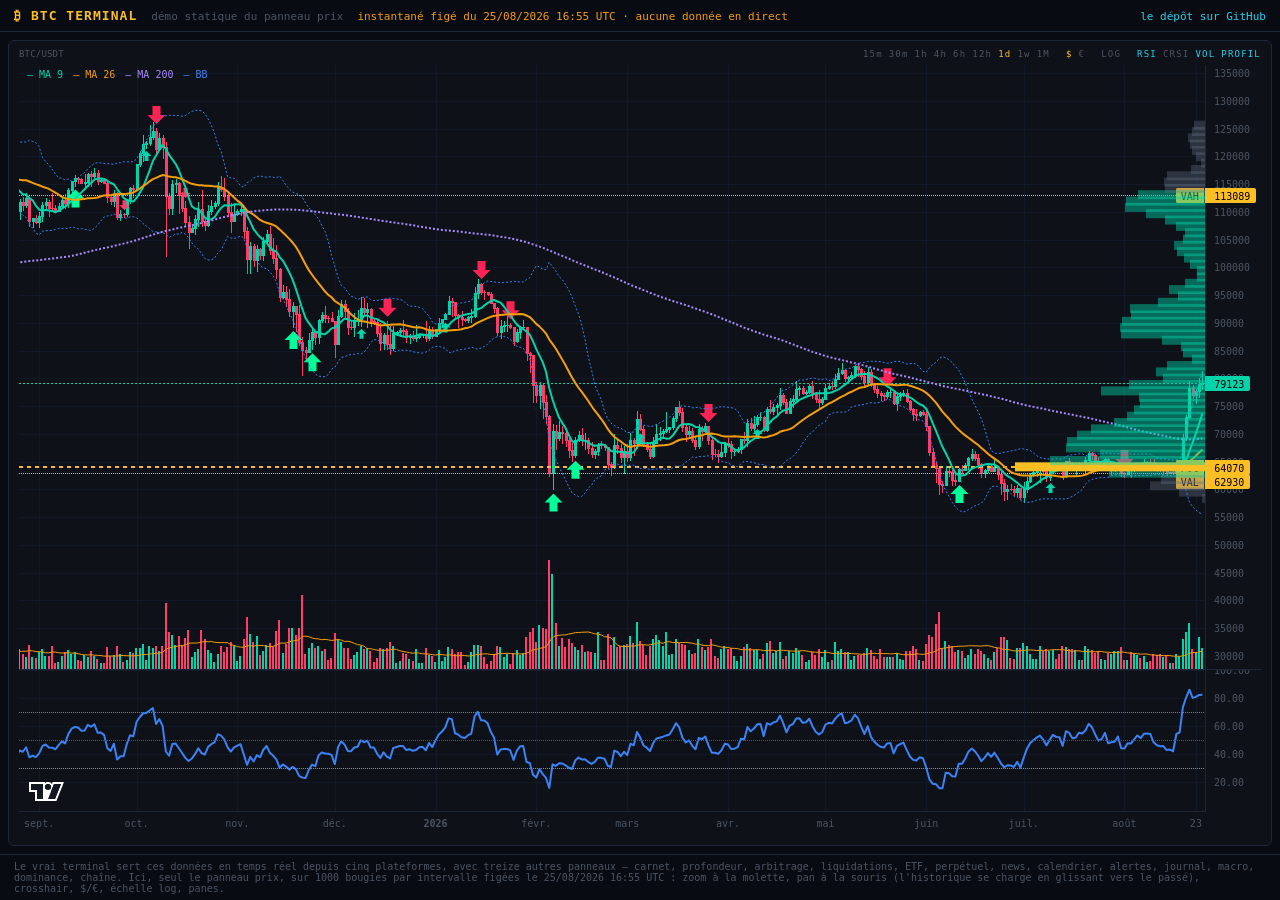
==== docs/index.html @ 48d5925d "Le panneau prix se visite sans serveur : démo statique pour GitHub Pages GitHub n'exécute aucun serv" ====
<!DOCTYPE html>
<html lang="fr">
<head>
<meta charset="utf-8">
<meta name="viewport" content="width=device-width, initial-scale=1">
<title>BTC Terminal — démo statique du panneau prix</title>
<link rel="stylesheet" href="demo/terminal.css">
<style>
  html, body { height: 100%; margin: 0; }
  body { background: #080b12; color: #e2e8f0; font-family: 'JetBrains Mono', 'Fira Code', monospace;
         display: flex; flex-direction: column; }
  a { color: #22d3ee; text-decoration: none; }
  a:hover { text-decoration: underline; }
  .demo-header { display: flex; align-items: baseline; gap: 14px; flex-wrap: wrap;
                 padding: 8px 14px; border-bottom: 1px solid #1e2639;
                 font-size: 11px; color: #4b5563; flex-shrink: 0; }
  .demo-brand { color: #fbbf24; font-weight: 700; letter-spacing: 0.08em;
                font-size: 13px; }
  .demo-note { color: #f59e0b; }
  .demo-main { flex: 1; min-height: 0; padding: 8px; display: flex; }
  .demo-panel { flex: 1; min-height: 0; background: #0e1117;
                border: 1px solid #1e2639; border-radius: 6px;
                padding: 8px 10px; display: flex; flex-direction: column;
                overflow: hidden; }
  .demo-title { display: flex; justify-content: space-between; align-items: center;
                flex-shrink: 0; margin-bottom: 6px; color: #4b5563;
                font-size: 10px; letter-spacing: 0.12em; text-transform: uppercase;
                white-space: nowrap; overflow-x: auto; }
  .demo-title .tf-radio, .demo-title .tf-check { display: inline-block;
                font-size: 9px; margin-left: 10px; }
  .demo-title .tf-radio:first-child { margin-left: 0; }
  #price-lwc { flex: 1; min-height: 0; position: relative; }
  .demo-footer { padding: 6px 14px; border-top: 1px solid #1e2639;
                 font-size: 10px; color: #4b5563; flex-shrink: 0; }
</style>
</head>
<body>
<div class="demo-header">
  <span class="demo-brand">₿ BTC TERMINAL</span>
  <span>démo statique du panneau prix</span>
  <span class="demo-note">instantané figé du 25/08/2026 16:55 UTC · aucune donnée en direct</span>
  <span style="margin-left:auto"><a href="https://github.com/stefan-cambodia/btcterm">le dépôt sur GitHub</a></span>
</div>
<div class="demo-main">
  <div class="demo-panel">
    <div class="demo-title">
      <span style="font-size:9px;letter-spacing:0.02em">BTC/USDT</span>
      <div style="display:flex;align-items:center;white-space:nowrap">
        <div id="price-interval" class="tf-radio"></div>
        <div id="price-currency" class="tf-radio"></div>
        <div id="price-scale" class="tf-check"></div>
        <div id="price-extras" class="tf-check"></div>
      </div>
    </div>
    <div id="price-lwc"></div>
  </div>
</div>
<div class="demo-footer">
  Le vrai terminal sert ces données en temps réel depuis cinq plateformes,
  avec treize autres panneaux — carnet, profondeur, arbitrage, liquidations,
  ETF, perpétuel, news, calendrier, alertes, journal, macro, dominance,
  chaîne. Ici, seul le panneau prix, sur 1000 bougies par intervalle
  figées le 25/08/2026 16:55 UTC : zoom à la molette, pan à la souris (l'historique se
  charge en glissant vers le passé), crosshair, $/€, échelle log, panes.
</div>
<script src="demo/vendor/lightweight-charts.standalone.production.js"></script>
<script>window.DEMO_CONF = {"theme": {"bg": "#080b12", "panel": "#0e1117", "card": "#111827", "border": "#1e2639", "text": "#e2e8f0", "muted": "#4b5563", "green": "#00d4aa", "red": "#ff3d6b", "orange": "#f59e0b", "blue": "#3b82f6", "purple": "#a78bfa", "yellow": "#fbbf24", "cyan": "#22d3ee", "grid": "#111827", "ma9": "#00d4aa", "ma26": "#f59e0b", "ma200": "#a78bfa", "bb": "#3b82f6", "buy": "#00ff99", "sell": "#ff2255", "poc": "#fbbf24", "va": "rgba(251,191,36,0.07)"}, "mono": "'JetBrains Mono', 'Fira Code', monospace", "intervals": {"15m": 300, "30m": 300, "1h": 350, "4h": 350, "6h": 300, "12h": 300, "1d": 365, "1w": 260, "1M": 120}, "default_interval": "1d", "default_extras": ["rsi", "volume", "profile"], "frozen_at": 1787676919.4000473};</script>
<script src="demo/shim.js"></script>
<script src="demo/lwc-price.js"></script>
<script src="demo/page.js"></script>
</body>
</html>
---- docs/demo/terminal.css ----
/* Styles du terminal — chargés automatiquement par Dash depuis assets/. */

body {
    margin: 0;
    background: #080b12;
    font-family: 'JetBrains Mono', 'Fira Code', monospace;
}

/* ── Plein écran d'un panneau ──────────────────────────────
   Le panneau agrandi sort du flux de la grille et couvre le
   viewport sous le bandeau ; les autres disparaissent. */

.cell {
    min-height: 0;
    min-width: 0;
    position: relative;
}

.cell-max {
    position: fixed !important;
    top: 46px;
    left: 8px;
    right: 8px;
    bottom: 8px;
    z-index: 60;
}

.cell-hidden {
    display: none !important;
}

/* ── Bouton d'agrandissement ───────────────────────────────
   Toujours visible : caché au repos, il était introuvable. La barre de
   titre lui réserve sa place à droite (voir TITLE_STYLE), pour qu'il ne
   recouvre pas les sélecteurs du panneau. */

.zoom-btn {
    position: absolute;
    top: 5px;
    right: 6px;
    z-index: 5;
    background: #111827;
    color: #94a3b8;
    border: 1px solid #1e2639;
    border-radius: 3px;
    width: 24px;
    height: 21px;
    line-height: 1;
    font-size: 12px;
    cursor: pointer;
    transition: color 0.12s, border-color 0.12s, background 0.12s;
    padding: 0;
}

.cell:hover .zoom-btn {
    color: #e2e8f0;
    border-color: #4b5563;
}

.zoom-btn:hover {
    color: #080b12;
    background: #fbbf24;
    border-color: #fbbf24;
}

.cell-max .zoom-btn {
    opacity: 1;
    color: #fbbf24;
    border-color: #fbbf24;
}

/* ── Onglets d'une cellule ─────────────────────────────────
   Posés à la place du titre du panneau, pas au-dessus : une barre
   d'onglets qui s'ajouterait volerait une ligne de hauteur à chaque
   cellule qui en porte.

   Préfixe `cell-` obligatoire : Dash sert la feuille de style de
   `dcc.Tabs`, qui revendique `.tab` et y met `padding: 20px` et
   `flex: 1 1 0`. Des onglets nommés `.tab` héritaient donc d'une barre
   de titre haute de 55 px au lieu de 14. */

.cell-tabs {
    display: inline-flex;
    gap: 12px;
}

.cell-tab {
    cursor: pointer;
    color: #4b5563;
    white-space: nowrap;
    border-bottom: 1px solid transparent;
}

.cell-tab:hover {
    color: #94a3b8;
}

.cell-tab-active {
    color: #fbbf24;
    border-bottom-color: #fbbf24;
}

/* ── Sélecteurs de barre de titre ──────────────────────────
   Dash enveloppe la case dans un <span> et marque le <label> de la
   classe `selected` : c'est sur elle qu'il faut styler, un sélecteur
   `input:checked + span` ne correspondant à rien dans ce balisage. */

.tf-radio label,
.tf-check label {
    margin-left: 6px;
    color: #4b5563;
    cursor: pointer;
    white-space: nowrap;
    /* La barre de titre est en majuscules, mais pas ses sélecteurs :
       les intervalles suivent la convention Binance, où la casse
       distingue les minutes (`30m`) du mois (`1M`). */
    text-transform: none;
}

.tf-radio .dash-options-list-option-wrapper,
.tf-check .dash-options-list-option-wrapper {
    display: none;
}

.tf-radio label:hover,
.tf-check label:hover {
    color: #94a3b8;
}

.tf-radio label.selected {
    color: #fbbf24;
    border-bottom: 1px solid #fbbf24;
}

.tf-check label.selected {
    color: #22d3ee;
}

/* ── Disposition de la grille ──────────────────────────────
   Le bouton ⚙ du bandeau ouvre un dialogue où chaque panneau se range
   dans une cellule. Les sélecteurs réutilisent le style `tf-radio` des
   barres de titre ; la largeur fixe des libellés aligne les colonnes
   d'une rangée à l'autre. */

.layout-btn {
    margin-left: auto;
    background: #111827;
    color: #94a3b8;
    border: 1px solid #1e2639;
    border-radius: 3px;
    width: 24px;
    height: 21px;
    line-height: 1;
    font-size: 12px;
    cursor: pointer;
    padding: 0;
    transition: color 0.12s, border-color 0.12s, background 0.12s;
}

.layout-btn:hover {
    color: #080b12;
    background: #fbbf24;
    border-color: #fbbf24;
}

.layout-overlay {
    position: fixed;
    inset: 0;
    z-index: 80; /* au-dessus d'un panneau en plein écran (60) */
    background: rgba(8, 11, 18, 0.72);
    display: flex;
    align-items: center;
    justify-content: center;
}

.layout-overlay-hidden {
    display: none;
}

.layout-dialog {
    background: #0e1117;
    border: 1px solid #1e2639;
    border-radius: 6px;
    padding: 16px 20px;
    max-height: 85vh;
    overflow-y: auto;
    font-family: 'JetBrains Mono', 'Fira Code', monospace;
}

.layout-title {
    color: #fbbf24;
    font-size: 11px;
    letter-spacing: 0.14em;
    margin-bottom: 6px;
}

.layout-help {
    color: #4b5563;
    font-size: 10px;
    margin-bottom: 12px;
    max-width: 560px;
}

.layout-row {
    display: flex;
    align-items: center;
    padding: 3px 0;
    border-bottom: 1px solid #111827;
}

.layout-panel-name {
    width: 120px;
    flex-shrink: 0;
    color: #e2e8f0;
    font-size: 10px;
    letter-spacing: 0.08em;
}

.layout-radio {
    font-size: 10px;
}

.layout-radio label {
    display: inline-block;
    width: 88px;
    margin-left: 0;
}

.layout-msg {
    color: #f59e0b;
    font-size: 10px;
    min-height: 14px;
    margin-top: 10px;
}

.layout-actions {
    display: flex;
    gap: 8px;
    margin-top: 8px;
}

.layout-button {
    background: #111827;
    color: #94a3b8;
    border: 1px solid #1e2639;
    border-radius: 3px;
    font-family: inherit;
    font-size: 10px;
    padding: 4px 14px;
    cursor: pointer;
    transition: color 0.12s, border-color 0.12s, background 0.12s;
}

.layout-button:hover {
    color: #e2e8f0;
    border-color: #4b5563;
}

.layout-button-primary {
    color: #080b12;
    background: #fbbf24;
    border-color: #fbbf24;
}

.layout-button-primary:hover {
    color: #080b12;
    background: #fcd34d;
    border-color: #fcd34d;
}

/* ── Barres de défilement ──────────────────────────────────*/

::-webkit-scrollbar {
    width: 6px;
    height: 6px;
}

::-webkit-scrollbar-track {
    background: #0e1117;
}

::-webkit-scrollbar-thumb {
    background: #1e2639;
    border-radius: 3px;
}

::-webkit-scrollbar-thumb:hover {
    background: #4b5563;
}

/* ── Panneau prix, rendu Lightweight Charts (BTCTERM_LWC=1) ─*/
/* Les couleurs viennent du thème via lwc-price.js ; ici, seulement la
   géométrie des éléments posés par-dessus le canvas. */

.lwc-legend {
    position: absolute;
    top: 4px;
    left: 8px;
    z-index: 8;
    display: flex;
    gap: 10px;
    font-size: 10px;
    pointer-events: none;
}

.lwc-demo-banner {
    position: absolute;
    top: 4px;
    right: 8px;
    z-index: 9;
    padding: 3px 8px;
    border-radius: 3px;
    font-size: 10px;
    pointer-events: none;
}

.lwc-profile {
    position: absolute;
    top: 0;
    left: 0;
    z-index: 7;
    pointer-events: none;
}
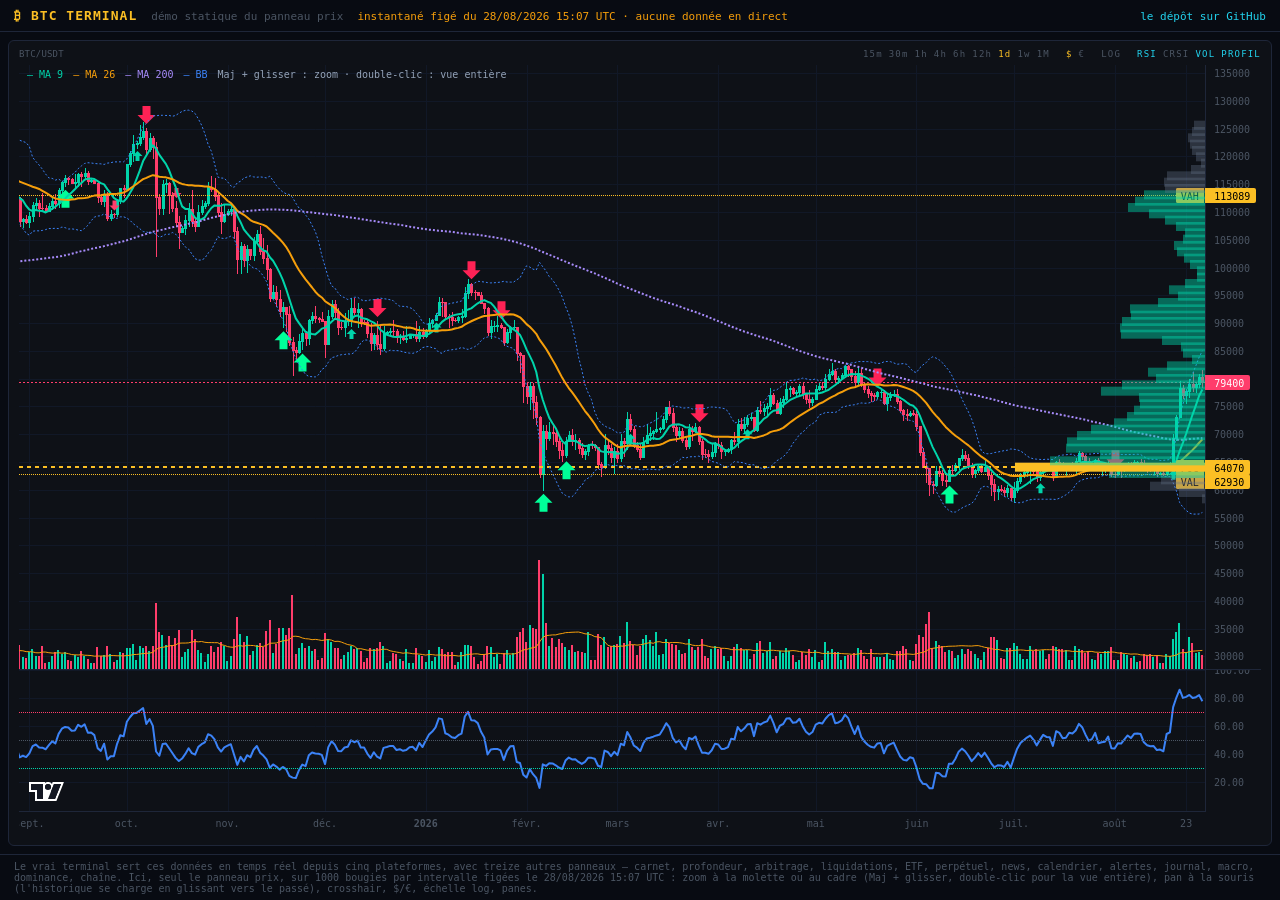
==== commit a4ecdb8e: "Un cadre tracé avec Maj + glisser zoome le panneau prix Lightweight Charts ne zoome qu'à la molette." ====
--- a/docs/index.html
+++ b/docs/index.html
@@ -22,6 +22,8 @@
                 border: 1px solid #1e2639; border-radius: 6px;
                 padding: 8px 10px; display: flex; flex-direction: column;
                 overflow: hidden; }
+  /* Un seul panneau, toute la largeur : le rappel du geste a sa place. */
+  .demo-panel .lwc-zoom-hint { display: inline; }
   .demo-title { display: flex; justify-content: space-between; align-items: center;
                 flex-shrink: 0; margin-bottom: 6px; color: #4b5563;
                 font-size: 10px; letter-spacing: 0.12em; text-transform: uppercase;
@@ -38,7 +40,7 @@
 <div class="demo-header">
   <span class="demo-brand">₿ BTC TERMINAL</span>
   <span>démo statique du panneau prix</span>
-  <span class="demo-note">instantané figé du 25/08/2026 16:55 UTC · aucune donnée en direct</span>
+  <span class="demo-note">instantané figé du 28/08/2026 15:07 UTC · aucune donnée en direct</span>
   <span style="margin-left:auto"><a href="https://github.com/stefan-cambodia/btcterm">le dépôt sur GitHub</a></span>
 </div>
 <div class="demo-main">
@@ -60,11 +62,12 @@
   avec treize autres panneaux — carnet, profondeur, arbitrage, liquidations,
   ETF, perpétuel, news, calendrier, alertes, journal, macro, dominance,
   chaîne. Ici, seul le panneau prix, sur 1000 bougies par intervalle
-  figées le 25/08/2026 16:55 UTC : zoom à la molette, pan à la souris (l'historique se
+  figées le 28/08/2026 15:07 UTC : zoom à la molette ou au cadre (Maj + glisser,
+  double-clic pour la vue entière), pan à la souris (l'historique se
   charge en glissant vers le passé), crosshair, $/€, échelle log, panes.
 </div>
 <script src="demo/vendor/lightweight-charts.standalone.production.js"></script>
-<script>window.DEMO_CONF = {"theme": {"bg": "#080b12", "panel": "#0e1117", "card": "#111827", "border": "#1e2639", "text": "#e2e8f0", "muted": "#4b5563", "green": "#00d4aa", "red": "#ff3d6b", "orange": "#f59e0b", "blue": "#3b82f6", "purple": "#a78bfa", "yellow": "#fbbf24", "cyan": "#22d3ee", "grid": "#111827", "ma9": "#00d4aa", "ma26": "#f59e0b", "ma200": "#a78bfa", "bb": "#3b82f6", "buy": "#00ff99", "sell": "#ff2255", "poc": "#fbbf24", "va": "rgba(251,191,36,0.07)"}, "mono": "'JetBrains Mono', 'Fira Code', monospace", "intervals": {"15m": 300, "30m": 300, "1h": 350, "4h": 350, "6h": 300, "12h": 300, "1d": 365, "1w": 260, "1M": 120}, "default_interval": "1d", "default_extras": ["rsi", "volume", "profile"], "frozen_at": 1787676919.4000473};</script>
+<script>window.DEMO_CONF = {"theme": {"bg": "#080b12", "panel": "#0e1117", "card": "#111827", "border": "#1e2639", "text": "#e2e8f0", "muted": "#4b5563", "green": "#00d4aa", "red": "#ff3d6b", "orange": "#f59e0b", "blue": "#3b82f6", "purple": "#a78bfa", "yellow": "#fbbf24", "cyan": "#22d3ee", "grid": "#111827", "ma9": "#00d4aa", "ma26": "#f59e0b", "ma200": "#a78bfa", "bb": "#3b82f6", "buy": "#00ff99", "sell": "#ff2255", "poc": "#fbbf24", "va": "rgba(251,191,36,0.07)"}, "mono": "'JetBrains Mono', 'Fira Code', monospace", "intervals": {"15m": 300, "30m": 300, "1h": 350, "4h": 350, "6h": 300, "12h": 300, "1d": 365, "1w": 260, "1M": 120}, "default_interval": "1d", "default_extras": ["rsi", "volume", "profile"], "frozen_at": 1787929630.225778};</script>
 <script src="demo/shim.js"></script>
 <script src="demo/lwc-price.js"></script>
 <script src="demo/page.js"></script>
--- a/docs/demo/terminal.css
+++ b/docs/demo/terminal.css
@@ -134,6 +134,23 @@
 
 .tf-check label.selected {
     color: #22d3ee;
+}
+
+/* ── Cloche des alertes ────────────────────────────────────
+   Elle compte les sonneries et ouvre le panneau ; sa couleur, elle,
+   vient du callback des alertes — jaune quand l'heure a sonné, grise
+   sinon. Rien de coloré ici, qui serait écrasé au tour suivant : la
+   classe ne porte que ce qui dit « ceci se clique ». */
+
+.hdr-bell {
+    cursor: pointer;
+    user-select: none;
+    border-bottom: 1px solid transparent;
+    transition: border-color 0.12s;
+}
+
+.hdr-bell:hover {
+    border-bottom-color: currentColor;
 }
 
 /* ── Disposition de la grille ──────────────────────────────
@@ -321,3 +338,25 @@
     z-index: 7;
     pointer-events: none;
 }
+
+/* Le cadre du zoom rectangulaire (Maj + glisser) sur le pane du cours ;
+   la couleur de bordure vient du thème, posée par lwc-price.js. */
+.lwc-zoom-box {
+    position: absolute;
+    z-index: 9;
+    border: 1px dashed;
+    background: rgba(34, 211, 238, 0.12);
+    pointer-events: none;
+}
+
+/* Le rappel du geste n'a sa place qu'en plein écran : dans la grille,
+   la légende et le bandeau de démonstration se partagent déjà la
+   largeur. Sa couleur est dite, pas héritée : le gris du panneau se
+   perd dans la grille du graphique. */
+.lwc-zoom-hint {
+    display: none;
+    color: #94a3b8;
+}
+.cell-max .lwc-zoom-hint {
+    display: inline;
+}
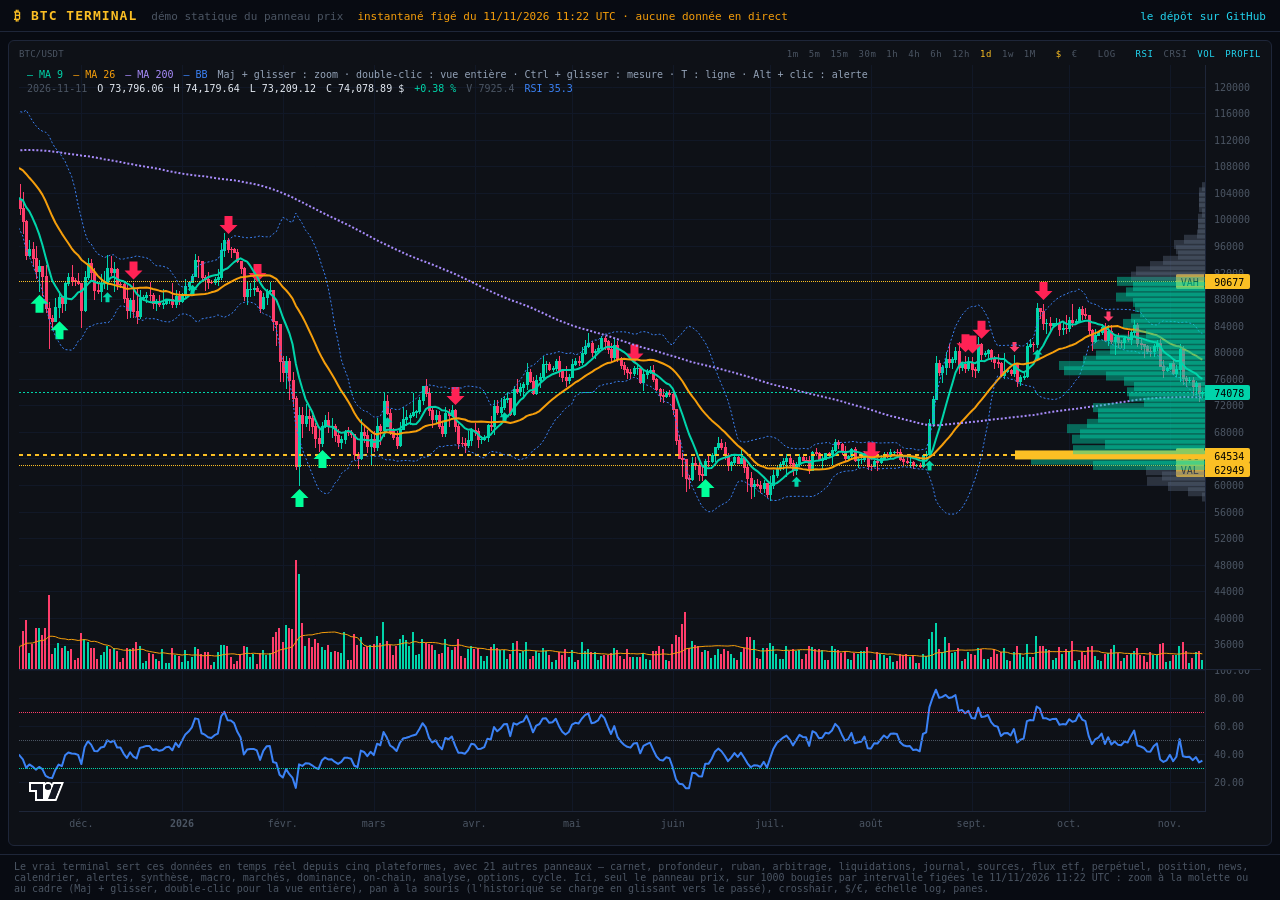
==== commit 87cea394: "Une démo statique à jour, et la liquidité à la commande du journal - docs/demo datait du 30 septembr" ====
--- a/docs/index.html
+++ b/docs/index.html
@@ -40,7 +40,7 @@
 <div class="demo-header">
   <span class="demo-brand">₿ BTC TERMINAL</span>
   <span>démo statique du panneau prix</span>
-  <span class="demo-note">instantané figé du 28/08/2026 15:07 UTC · aucune donnée en direct</span>
+  <span class="demo-note">instantané figé du 11/11/2026 11:22 UTC · aucune donnée en direct</span>
   <span style="margin-left:auto"><a href="https://github.com/stefan-cambodia/btcterm">le dépôt sur GitHub</a></span>
 </div>
 <div class="demo-main">
@@ -59,15 +59,13 @@
 </div>
 <div class="demo-footer">
   Le vrai terminal sert ces données en temps réel depuis cinq plateformes,
-  avec treize autres panneaux — carnet, profondeur, arbitrage, liquidations,
-  ETF, perpétuel, news, calendrier, alertes, journal, macro, dominance,
-  chaîne. Ici, seul le panneau prix, sur 1000 bougies par intervalle
-  figées le 28/08/2026 15:07 UTC : zoom à la molette ou au cadre (Maj + glisser,
+  avec 21 autres panneaux — carnet, profondeur, ruban, arbitrage, liquidations, journal, sources, flux etf, perpétuel, position, news, calendrier, alertes, synthèse, macro, marchés, dominance, on-chain, analyse, options, cycle. Ici, seul le panneau prix, sur 1000 bougies par intervalle
+  figées le 11/11/2026 11:22 UTC : zoom à la molette ou au cadre (Maj + glisser,
   double-clic pour la vue entière), pan à la souris (l'historique se
   charge en glissant vers le passé), crosshair, $/€, échelle log, panes.
 </div>
 <script src="demo/vendor/lightweight-charts.standalone.production.js"></script>
-<script>window.DEMO_CONF = {"theme": {"bg": "#080b12", "panel": "#0e1117", "card": "#111827", "border": "#1e2639", "text": "#e2e8f0", "muted": "#4b5563", "green": "#00d4aa", "red": "#ff3d6b", "orange": "#f59e0b", "blue": "#3b82f6", "purple": "#a78bfa", "yellow": "#fbbf24", "cyan": "#22d3ee", "grid": "#111827", "ma9": "#00d4aa", "ma26": "#f59e0b", "ma200": "#a78bfa", "bb": "#3b82f6", "buy": "#00ff99", "sell": "#ff2255", "poc": "#fbbf24", "va": "rgba(251,191,36,0.07)"}, "mono": "'JetBrains Mono', 'Fira Code', monospace", "intervals": {"15m": 300, "30m": 300, "1h": 350, "4h": 350, "6h": 300, "12h": 300, "1d": 365, "1w": 260, "1M": 120}, "default_interval": "1d", "default_extras": ["rsi", "volume", "profile"], "frozen_at": 1787929630.225778};</script>
+<script>window.DEMO_CONF = {"theme": {"bg": "#080b12", "panel": "#0e1117", "card": "#111827", "border": "#1e2639", "text": "#e2e8f0", "muted": "#4b5563", "green": "#00d4aa", "red": "#ff3d6b", "orange": "#f59e0b", "blue": "#3b82f6", "purple": "#a78bfa", "yellow": "#fbbf24", "cyan": "#22d3ee", "grid": "#111827", "ma9": "#00d4aa", "ma26": "#f59e0b", "ma200": "#a78bfa", "bb": "#3b82f6", "buy": "#00ff99", "sell": "#ff2255", "poc": "#fbbf24", "va": "rgba(251,191,36,0.07)"}, "mono": "'JetBrains Mono', 'Fira Code', monospace", "intervals": {"1m": 1440, "5m": 2016, "15m": 300, "30m": 300, "1h": 350, "4h": 350, "6h": 300, "12h": 300, "1d": 365, "1w": 260, "1M": 120}, "default_interval": "1d", "default_extras": ["rsi", "volume", "profile"], "frozen_at": 1794396160.1785712};</script>
 <script src="demo/shim.js"></script>
 <script src="demo/lwc-price.js"></script>
 <script src="demo/page.js"></script>
--- a/docs/demo/terminal.css
+++ b/docs/demo/terminal.css
@@ -115,6 +115,25 @@
        les intervalles suivent la convention Binance, où la casse
        distingue les minutes (`30m`) du mois (`1M`). */
     text-transform: none;
+}
+
+/* La barre du panneau prix porte dix-neuf sélecteurs : c'est la seule qui
+   manque de place. La case CVD la faisait déborder de 37 px, NIV de 36 —
+   le titre réduit à « BTC » et trois pixels entre les libellés y pourvoient. */
+#price-interval label,
+#price-currency label,
+#price-scale label,
+#price-extras label {
+    /* Dash pose 16 px à droite de chaque option en ligne
+       (`.dash-radioitems-inline`) : dix-neuf pixels entre deux libellés,
+       trois cents sur la barre, que les réglages précédents ne voyaient
+       pas. La minute et les cinq minutes la faisaient déborder de 57 px ;
+       dix pixels d'un seul côté lui en rendent cent quatre-vingts. */
+    margin-left: 10px;
+    margin-right: 0;
+    /* La case LIQ l'a fait déborder de 29 px de plus : les lettres de
+       cette seule barre se resserrent, plutôt que d'y retirer un libellé. */
+    letter-spacing: 0.06em;
 }
 
 .tf-radio .dash-options-list-option-wrapper,
@@ -287,6 +306,15 @@
 
 /* ── Barres de défilement ──────────────────────────────────*/
 
+/* Firefox ignore les règles ::-webkit-scrollbar ci-dessous : sans ces deux
+   propriétés, ses barres gardaient les couleurs du système — une bande
+   blanche de douze pixels au bord des panneaux JOURNAL et SOURCES, vue
+   sur les captures du 11 novembre 2026. */
+* {
+    scrollbar-width: thin;
+    scrollbar-color: #1e2639 #0e1117;
+}
+
 ::-webkit-scrollbar {
     width: 6px;
     height: 6px;
@@ -308,6 +336,50 @@
 /* ── Panneau prix, rendu Lightweight Charts (BTCTERM_LWC=1) ─*/
 /* Les couleurs viennent du thème via lwc-price.js ; ici, seulement la
    géométrie des éléments posés par-dessus le canvas. */
+
+.command-bar {
+    position: fixed;
+    top: 46px;
+    left: 50%;
+    z-index: 200;
+    width: 420px;
+    transform: translateX(-50%);
+    border: 1px solid #fbbf24;
+    border-radius: 4px;
+    background: #111827;
+}
+
+.command-bar input {
+    box-sizing: border-box;
+    width: 100%;
+    padding: 7px 10px;
+    border: 0;
+    outline: 0;
+    background: transparent;
+    color: #e2e8f0;
+    font-family: inherit;
+    font-size: 12px;
+}
+
+.command-bar-error {
+    border-color: #ff3d6b;
+}
+
+.keys-help {
+    position: fixed;
+    top: 50%;
+    left: 50%;
+    z-index: 200;
+    transform: translate(-50%, -50%);
+    padding: 14px 18px;
+    border: 1px solid #1e2639;
+    border-radius: 4px;
+    background: #111827;
+    color: #e2e8f0;
+    font-size: 11px;
+    line-height: 1.8;
+    white-space: pre;
+}
 
 .lwc-legend {
     position: absolute;
@@ -320,6 +392,20 @@
     pointer-events: none;
 }
 
+.lwc-readout {
+    position: absolute;
+    top: 18px;
+    left: 8px;
+    z-index: 8;
+    display: flex;
+    flex-wrap: wrap;
+    gap: 2px 10px;
+    max-width: calc(100% - 90px);
+    font-size: 10px;
+    font-variant-numeric: tabular-nums;
+    pointer-events: none;
+}
+
 .lwc-demo-banner {
     position: absolute;
     top: 4px;
@@ -347,6 +433,45 @@
     border: 1px dashed;
     background: rgba(34, 211, 238, 0.12);
     pointer-events: none;
+}
+
+.lwc-draw-preview {
+    position: absolute;
+    top: 0;
+    left: 0;
+    z-index: 9;
+    display: none;
+    width: 100%;
+    height: 100%;
+    pointer-events: none;
+}
+
+.lwc-draw-hint {
+    position: absolute;
+    top: 34px;
+    left: 8px;
+    z-index: 9;
+    display: none;
+    font-size: 10px;
+    pointer-events: none;
+}
+
+.lwc-drawing {
+    cursor: crosshair;
+}
+
+.lwc-measure {
+    position: absolute;
+    bottom: 100%;
+    left: 50%;
+    margin-bottom: 3px;
+    padding: 1px 5px;
+    transform: translateX(-50%);
+    border-radius: 3px;
+    background: #111827;
+    font-size: 10px;
+    font-variant-numeric: tabular-nums;
+    white-space: nowrap;
 }
 
 /* Le rappel du geste n'a sa place qu'en plein écran : dans la grille,
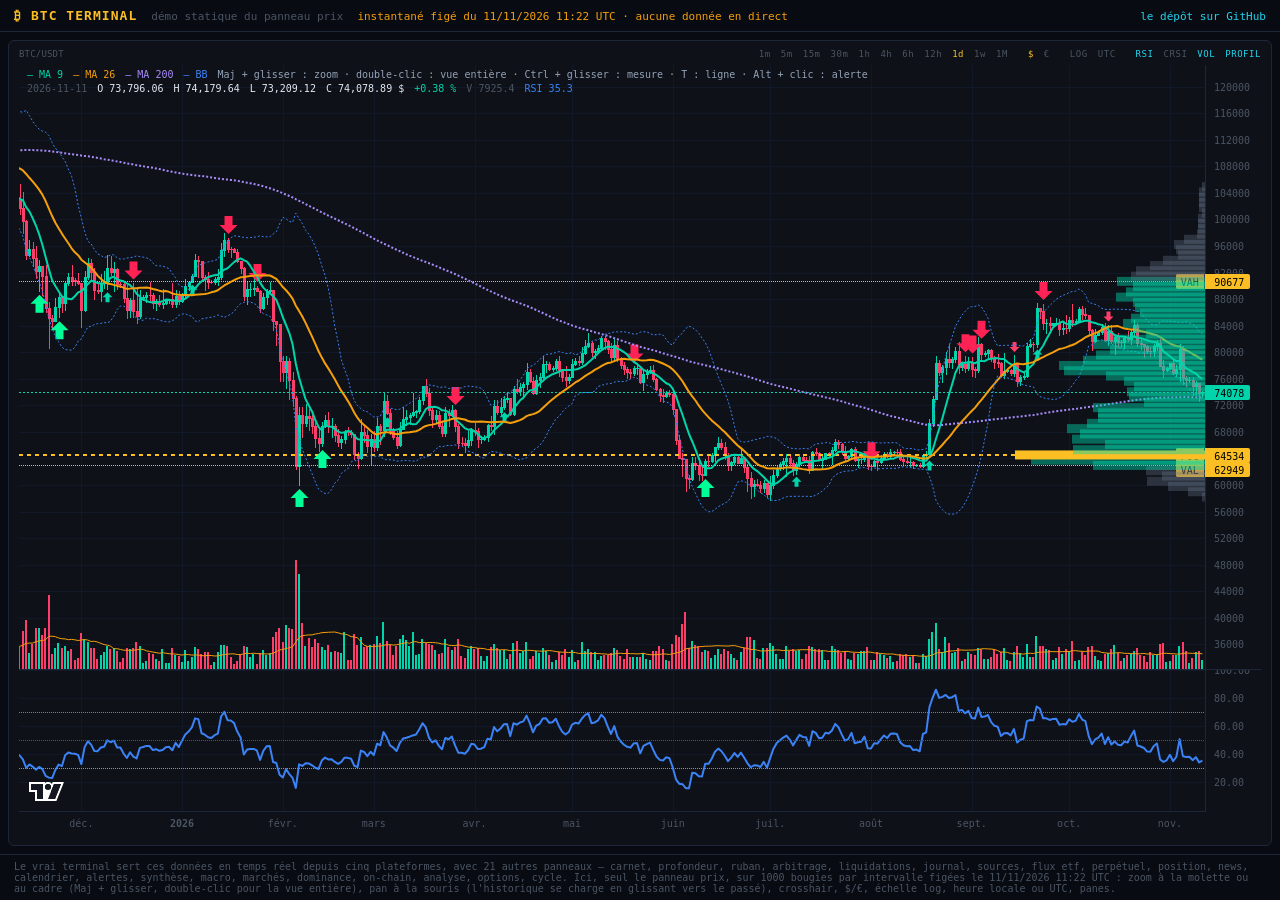
==== commit 6c3537ca: "Les graphiques à l'heure locale, l'UTC d'une case à cocher Le prix et le perpétuel étaient les seuls" ====
--- a/docs/index.html
+++ b/docs/index.html
@@ -62,11 +62,13 @@
   avec 21 autres panneaux — carnet, profondeur, ruban, arbitrage, liquidations, journal, sources, flux etf, perpétuel, position, news, calendrier, alertes, synthèse, macro, marchés, dominance, on-chain, analyse, options, cycle. Ici, seul le panneau prix, sur 1000 bougies par intervalle
   figées le 11/11/2026 11:22 UTC : zoom à la molette ou au cadre (Maj + glisser,
   double-clic pour la vue entière), pan à la souris (l'historique se
-  charge en glissant vers le passé), crosshair, $/€, échelle log, panes.
+  charge en glissant vers le passé), crosshair, $/€, échelle log, heure
+  locale ou UTC, panes.
 </div>
 <script src="demo/vendor/lightweight-charts.standalone.production.js"></script>
 <script>window.DEMO_CONF = {"theme": {"bg": "#080b12", "panel": "#0e1117", "card": "#111827", "border": "#1e2639", "text": "#e2e8f0", "muted": "#4b5563", "green": "#00d4aa", "red": "#ff3d6b", "orange": "#f59e0b", "blue": "#3b82f6", "purple": "#a78bfa", "yellow": "#fbbf24", "cyan": "#22d3ee", "grid": "#111827", "ma9": "#00d4aa", "ma26": "#f59e0b", "ma200": "#a78bfa", "bb": "#3b82f6", "buy": "#00ff99", "sell": "#ff2255", "poc": "#fbbf24", "va": "rgba(251,191,36,0.07)"}, "mono": "'JetBrains Mono', 'Fira Code', monospace", "intervals": {"1m": 1440, "5m": 2016, "15m": 300, "30m": 300, "1h": 350, "4h": 350, "6h": 300, "12h": 300, "1d": 365, "1w": 260, "1M": 120}, "default_interval": "1d", "default_extras": ["rsi", "volume", "profile"], "frozen_at": 1794396160.1785712};</script>
 <script src="demo/shim.js"></script>
+<script src="demo/lwc-clock.js"></script>
 <script src="demo/lwc-price.js"></script>
 <script src="demo/page.js"></script>
 </body>
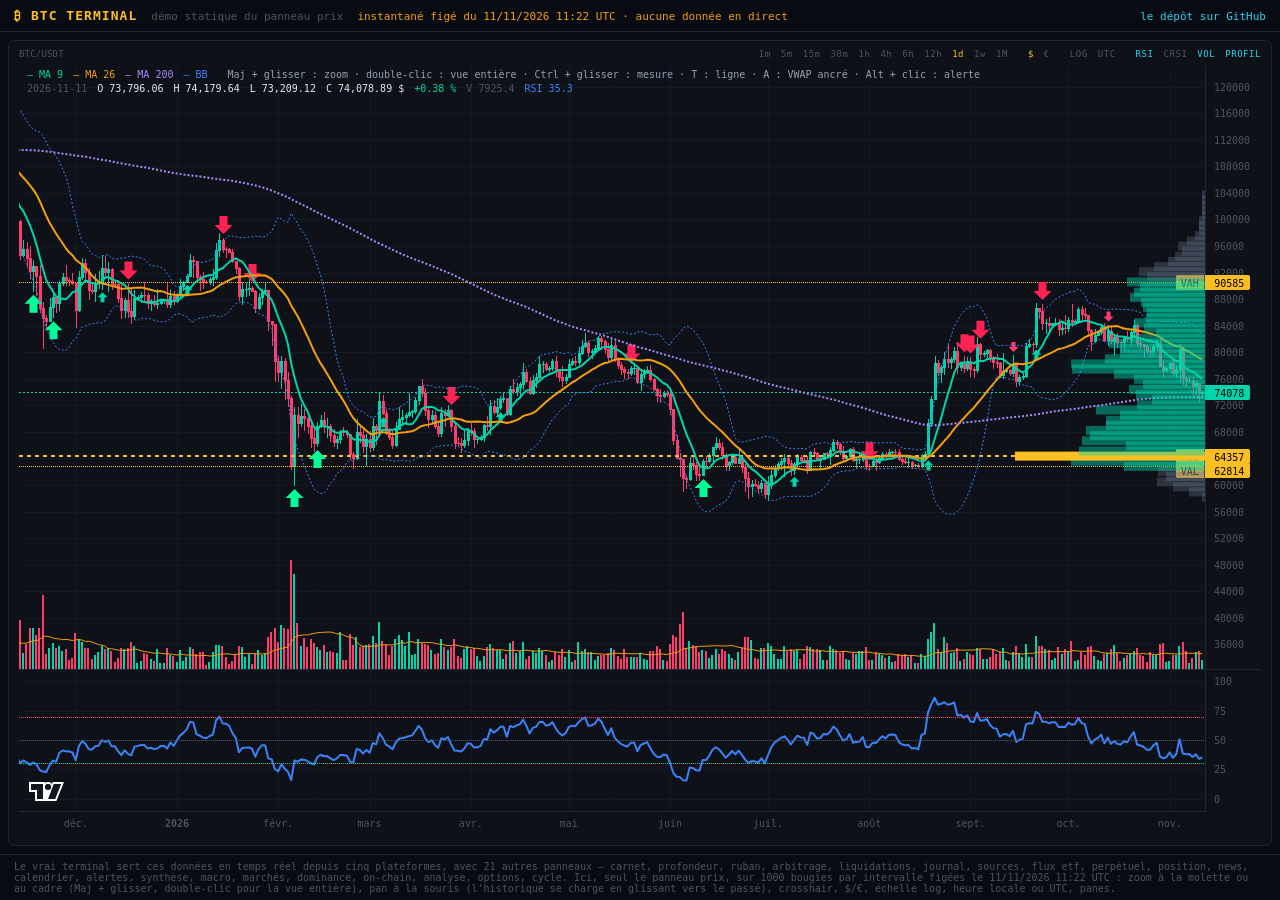
==== commit 6175a0b1: "Le VWAP ancré à la main : A, puis un clic sur la bougie de départ btcVwap.fromAnchor calcule, depuis" ====
--- a/docs/index.html
+++ b/docs/index.html
@@ -69,6 +69,7 @@
 <script>window.DEMO_CONF = {"theme": {"bg": "#080b12", "panel": "#0e1117", "card": "#111827", "border": "#1e2639", "text": "#e2e8f0", "muted": "#4b5563", "green": "#00d4aa", "red": "#ff3d6b", "orange": "#f59e0b", "blue": "#3b82f6", "purple": "#a78bfa", "yellow": "#fbbf24", "cyan": "#22d3ee", "grid": "#111827", "ma9": "#00d4aa", "ma26": "#f59e0b", "ma200": "#a78bfa", "bb": "#3b82f6", "buy": "#00ff99", "sell": "#ff2255", "poc": "#fbbf24", "va": "rgba(251,191,36,0.07)"}, "mono": "'JetBrains Mono', 'Fira Code', monospace", "intervals": {"1m": 1440, "5m": 2016, "15m": 300, "30m": 300, "1h": 350, "4h": 350, "6h": 300, "12h": 300, "1d": 365, "1w": 260, "1M": 120}, "default_interval": "1d", "default_extras": ["rsi", "volume", "profile"], "frozen_at": 1794396160.1785712};</script>
 <script src="demo/shim.js"></script>
 <script src="demo/lwc-clock.js"></script>
+<script src="demo/lwc-vwap.js"></script>
 <script src="demo/lwc-price.js"></script>
 <script src="demo/page.js"></script>
 </body>
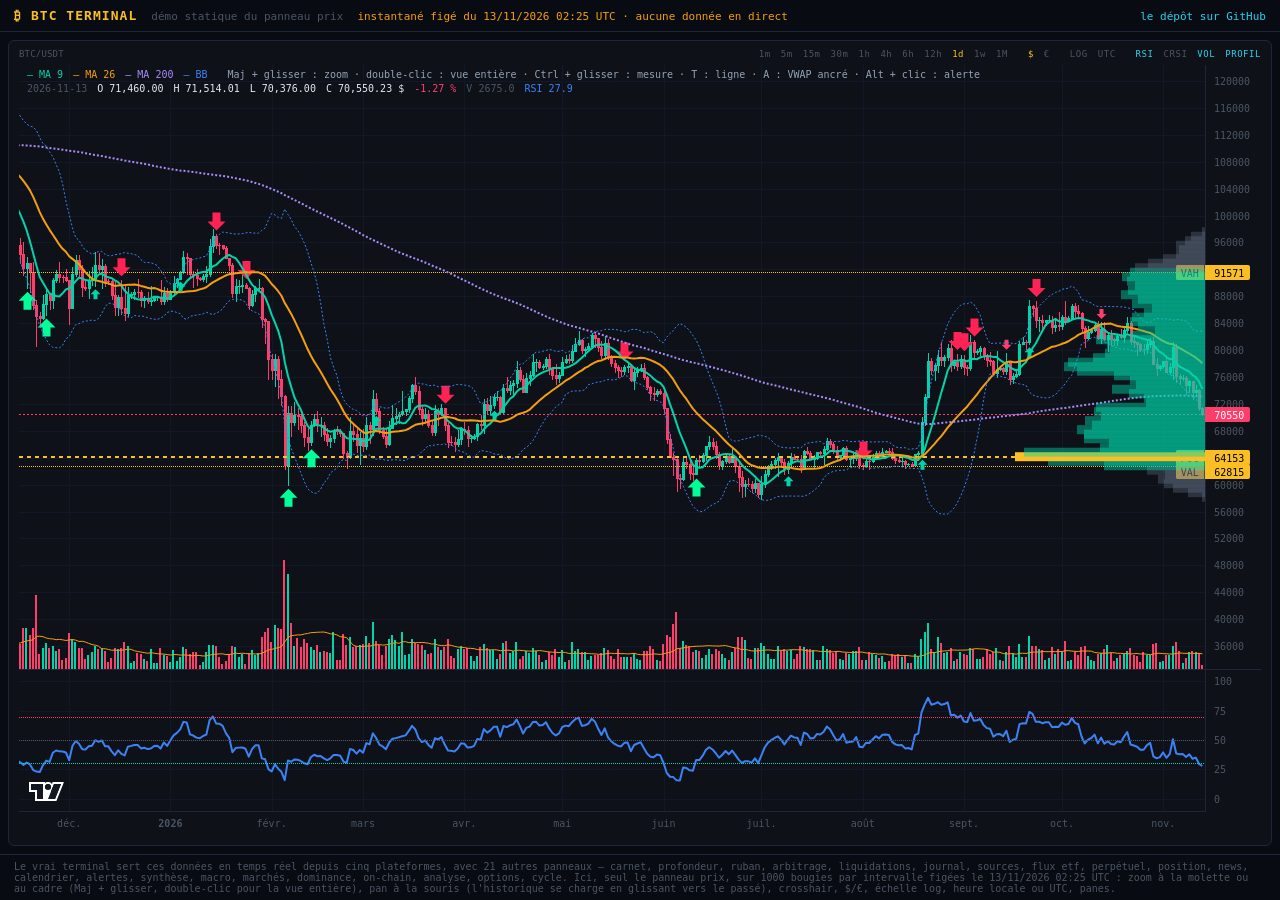
==== commit e9e2226e: "Documentation : le point de reprise du 13 novembre, et une démo statique à jour Le README et ARCHITE" ====
--- a/docs/index.html
+++ b/docs/index.html
@@ -40,7 +40,7 @@
 <div class="demo-header">
   <span class="demo-brand">₿ BTC TERMINAL</span>
   <span>démo statique du panneau prix</span>
-  <span class="demo-note">instantané figé du 11/11/2026 11:22 UTC · aucune donnée en direct</span>
+  <span class="demo-note">instantané figé du 13/11/2026 02:25 UTC · aucune donnée en direct</span>
   <span style="margin-left:auto"><a href="https://github.com/stefan-cambodia/btcterm">le dépôt sur GitHub</a></span>
 </div>
 <div class="demo-main">
@@ -60,13 +60,13 @@
 <div class="demo-footer">
   Le vrai terminal sert ces données en temps réel depuis cinq plateformes,
   avec 21 autres panneaux — carnet, profondeur, ruban, arbitrage, liquidations, journal, sources, flux etf, perpétuel, position, news, calendrier, alertes, synthèse, macro, marchés, dominance, on-chain, analyse, options, cycle. Ici, seul le panneau prix, sur 1000 bougies par intervalle
-  figées le 11/11/2026 11:22 UTC : zoom à la molette ou au cadre (Maj + glisser,
+  figées le 13/11/2026 02:25 UTC : zoom à la molette ou au cadre (Maj + glisser,
   double-clic pour la vue entière), pan à la souris (l'historique se
   charge en glissant vers le passé), crosshair, $/€, échelle log, heure
   locale ou UTC, panes.
 </div>
 <script src="demo/vendor/lightweight-charts.standalone.production.js"></script>
-<script>window.DEMO_CONF = {"theme": {"bg": "#080b12", "panel": "#0e1117", "card": "#111827", "border": "#1e2639", "text": "#e2e8f0", "muted": "#4b5563", "green": "#00d4aa", "red": "#ff3d6b", "orange": "#f59e0b", "blue": "#3b82f6", "purple": "#a78bfa", "yellow": "#fbbf24", "cyan": "#22d3ee", "grid": "#111827", "ma9": "#00d4aa", "ma26": "#f59e0b", "ma200": "#a78bfa", "bb": "#3b82f6", "buy": "#00ff99", "sell": "#ff2255", "poc": "#fbbf24", "va": "rgba(251,191,36,0.07)"}, "mono": "'JetBrains Mono', 'Fira Code', monospace", "intervals": {"1m": 1440, "5m": 2016, "15m": 300, "30m": 300, "1h": 350, "4h": 350, "6h": 300, "12h": 300, "1d": 365, "1w": 260, "1M": 120}, "default_interval": "1d", "default_extras": ["rsi", "volume", "profile"], "frozen_at": 1794396160.1785712};</script>
+<script>window.DEMO_CONF = {"theme": {"bg": "#080b12", "panel": "#0e1117", "card": "#111827", "border": "#1e2639", "text": "#e2e8f0", "muted": "#4b5563", "green": "#00d4aa", "red": "#ff3d6b", "orange": "#f59e0b", "blue": "#3b82f6", "purple": "#a78bfa", "yellow": "#fbbf24", "cyan": "#22d3ee", "grid": "#111827", "ma9": "#00d4aa", "ma26": "#f59e0b", "ma200": "#a78bfa", "bb": "#3b82f6", "buy": "#00ff99", "sell": "#ff2255", "poc": "#fbbf24", "va": "rgba(251,191,36,0.07)"}, "mono": "'JetBrains Mono', 'Fira Code', monospace", "intervals": {"1m": 1440, "5m": 2016, "15m": 300, "30m": 300, "1h": 350, "4h": 350, "6h": 300, "12h": 300, "1d": 365, "1w": 260, "1M": 120}, "default_interval": "1d", "default_extras": ["rsi", "volume", "profile"], "frozen_at": 1794536721.5443923};</script>
 <script src="demo/shim.js"></script>
 <script src="demo/lwc-clock.js"></script>
 <script src="demo/lwc-vwap.js"></script>
--- a/docs/demo/terminal.css
+++ b/docs/demo/terminal.css
@@ -417,6 +417,21 @@
     pointer-events: none;
 }
 
+/* La carte de chaleur du carnet se peint sous les chandeliers : le
+   graphique passe au-dessus d'elle (niveau 1, fond transparent), les
+   autres couches restent au-dessus de lui (niveau 7 et plus). */
+.lwc-heat {
+    position: absolute;
+    top: 0;
+    left: 0;
+    z-index: 0;
+    pointer-events: none;
+}
+.lwc-heat-on .tv-lightweight-charts {
+    position: relative;
+    z-index: 1;
+}
+
 .lwc-profile {
     position: absolute;
     top: 0;
